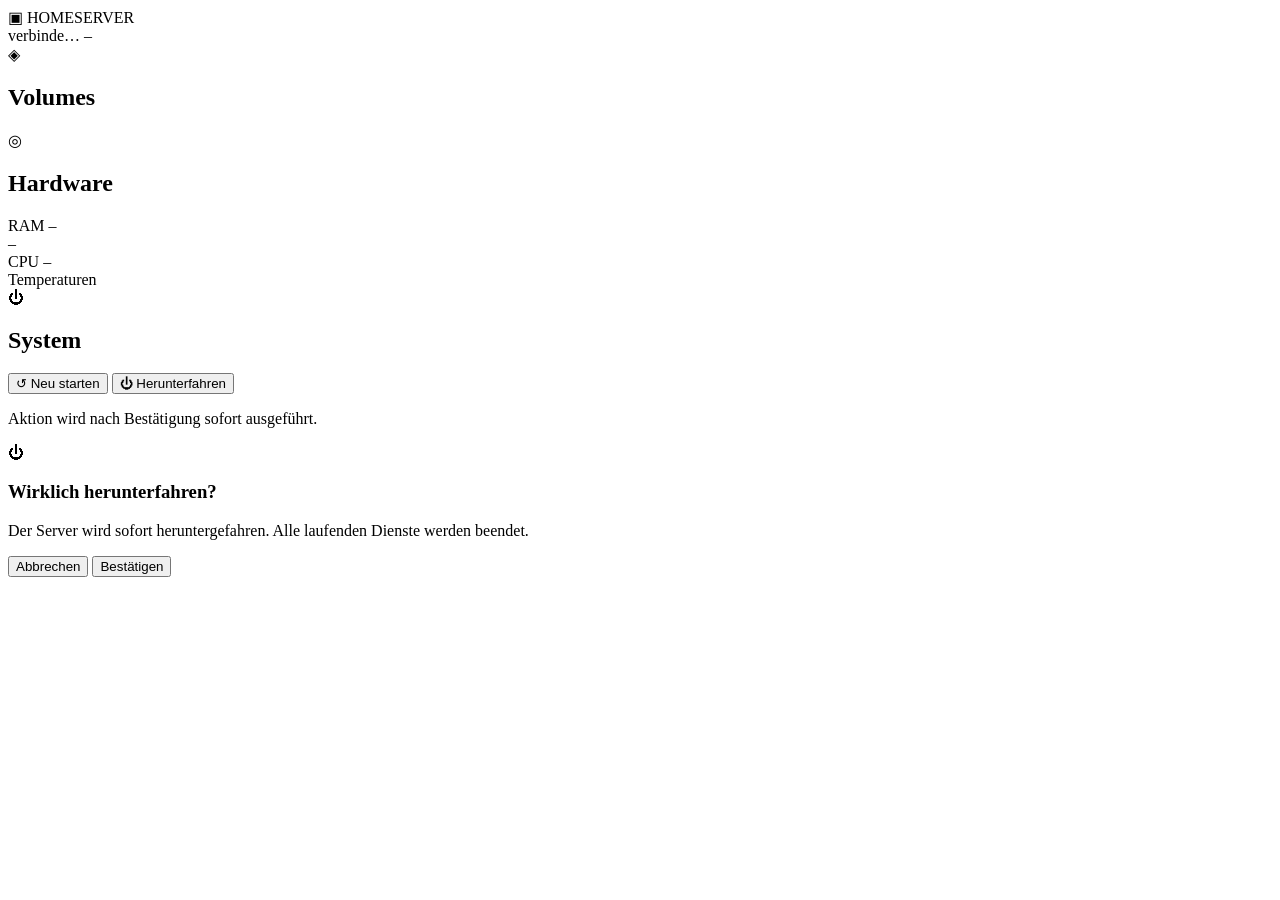
==== frontend/index.html @ 3888ba9a "initial commit" ====
<!DOCTYPE html>
<html lang="de">
<head>
  <meta charset="UTF-8" />
  <meta name="viewport" content="width=device-width, initial-scale=1.0" />
  <title>Homeserver</title>
  <link rel="preconnect" href="https://fonts.googleapis.com" />
  <link rel="preconnect" href="https://fonts.gstatic.com" crossorigin />
  <link href="https://fonts.googleapis.com/css2?family=IBM+Plex+Mono:wght@400;500;600&family=Syne:wght@400;600;700;800&display=swap" rel="stylesheet" />
  <link rel="stylesheet" href="/static/style.css" />
</head>
<body>

  <!-- HEADER -->
  <header>
    <div class="header-left">
      <span class="logo-mark">▣</span>
      <span class="logo-text">HOMESERVER</span>
    </div>
    <div class="header-right">
      <span class="status-dot" id="statusDot"></span>
      <span class="status-label" id="statusLabel">verbinde…</span>
      <span class="last-update" id="lastUpdate">–</span>
    </div>
  </header>

  <!-- MAIN GRID -->
  <main>

    <!-- VOLUMES -->
    <section class="card" id="cardVolumes">
      <div class="card-header">
        <span class="card-icon">◈</span>
        <h2>Volumes</h2>
      </div>
      <div class="card-body" id="volumeList">
        <div class="skeleton-row"></div>
        <div class="skeleton-row"></div>
        <div class="skeleton-row"></div>
      </div>
    </section>

    <!-- HARDWARE -->
    <section class="card" id="cardHardware">
      <div class="card-header">
        <span class="card-icon">◎</span>
        <h2>Hardware</h2>
      </div>
      <div class="card-body">

        <!-- RAM -->
        <div class="hw-block">
          <div class="hw-label-row">
            <span class="hw-label">RAM</span>
            <span class="hw-value" id="ramPercent">–</span>
          </div>
          <div class="bar-track">
            <div class="bar-fill" id="ramBar" style="width:0%"></div>
          </div>
          <div class="hw-sub" id="ramSub">–</div>
        </div>

        <!-- CPU -->
        <div class="hw-block">
          <div class="hw-label-row">
            <span class="hw-label">CPU</span>
            <span class="hw-value" id="cpuPercent">–</span>
          </div>
          <div class="bar-track">
            <div class="bar-fill" id="cpuBar" style="width:0%"></div>
          </div>
        </div>

        <!-- Temperatures -->
        <div class="hw-block" id="tempsBlock">
          <div class="hw-label-row">
            <span class="hw-label">Temperaturen</span>
          </div>
          <div id="tempsList" class="temps-list">
            <div class="skeleton-row"></div>
            <div class="skeleton-row"></div>
          </div>
        </div>

      </div>
    </section>

    <!-- SYSTEM CONTROL -->
    <section class="card" id="cardSystem">
      <div class="card-header">
        <span class="card-icon">⏻</span>
        <h2>System</h2>
      </div>
      <div class="card-body system-controls">
        <button class="btn btn-warn" id="btnReboot" onclick="confirmAction('reboot')">
          <span class="btn-icon">↺</span>
          Neu starten
        </button>
        <button class="btn btn-danger" id="btnShutdown" onclick="confirmAction('shutdown')">
          <span class="btn-icon">⏻</span>
          Herunterfahren
        </button>
        <p class="system-hint">Aktion wird nach Bestätigung sofort ausgeführt.</p>
      </div>
    </section>

  </main>

  <!-- CONFIRMATION MODAL -->
  <div class="modal-backdrop" id="modalBackdrop" onclick="closeModal()">
    <div class="modal" onclick="event.stopPropagation()">
      <div class="modal-icon" id="modalIcon">⏻</div>
      <h3 id="modalTitle">Wirklich herunterfahren?</h3>
      <p id="modalDesc">Der Server wird sofort heruntergefahren. Alle laufenden Dienste werden beendet.</p>
      <div class="modal-actions">
        <button class="btn btn-ghost" onclick="closeModal()">Abbrechen</button>
        <button class="btn btn-danger" id="modalConfirmBtn" onclick="executeAction()">Bestätigen</button>
      </div>
    </div>
  </div>

  <script src="/static/app.js"></script>
</body>
</html>
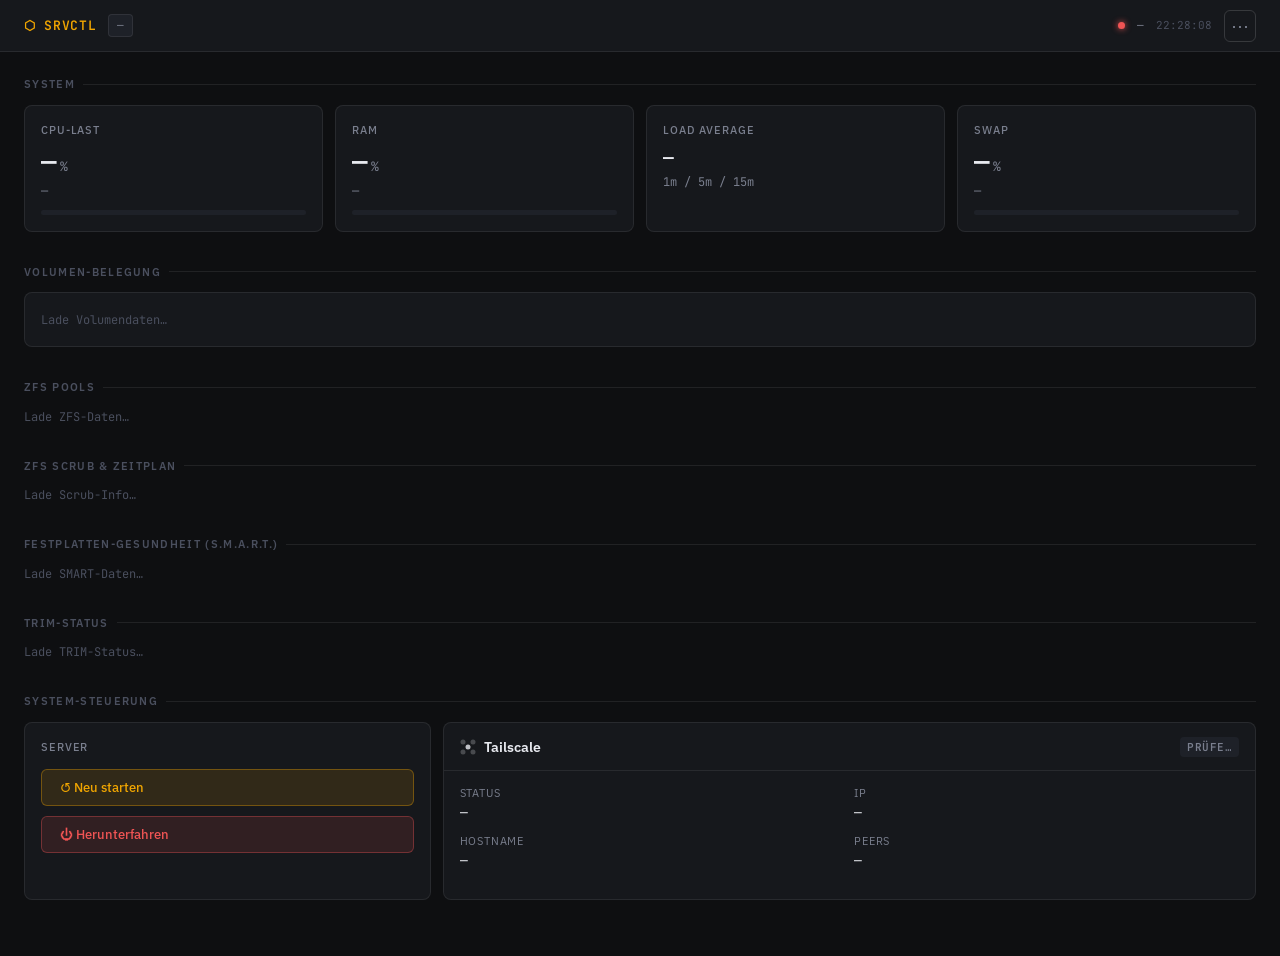
==== commit bb7be24c: "add control route (poweroff, reboot, tailscale control), improve admin panel, rename static folder t" ====
--- a/frontend/index.html
+++ b/frontend/index.html
@@ -1,124 +1,1163 @@
 <!DOCTYPE html>
 <html lang="de">
 <head>
-  <meta charset="UTF-8" />
-  <meta name="viewport" content="width=device-width, initial-scale=1.0" />
-  <title>Homeserver</title>
-  <link rel="preconnect" href="https://fonts.googleapis.com" />
-  <link rel="preconnect" href="https://fonts.gstatic.com" crossorigin />
-  <link href="https://fonts.googleapis.com/css2?family=IBM+Plex+Mono:wght@400;500;600&family=Syne:wght@400;600;700;800&display=swap" rel="stylesheet" />
-  <link rel="stylesheet" href="/static/style.css" />
+<meta charset="UTF-8" />
+<meta name="viewport" content="width=device-width, initial-scale=1.0" />
+<title>Homeserver Dashboard</title>
+<style>
+  :root {
+    --bg: #0e0f11;
+    --surface: #16181c;
+    --surface2: #1e2128;
+    --border: rgba(255,255,255,0.08);
+    --border-strong: rgba(255,255,255,0.14);
+    --text: #e8eaf0;
+    --text-muted: #7a7f8e;
+    --text-dim: #4a4f5e;
+    --accent: #f0a500;
+    --accent-dim: rgba(240,165,0,0.12);
+    --green: #3dd68c;
+    --green-dim: rgba(61,214,140,0.12);
+    --red: #f05454;
+    --red-dim: rgba(240,84,84,0.12);
+    --blue: #4e9af1;
+    --blue-dim: rgba(78,154,241,0.12);
+    --radius: 8px;
+    --font-mono: 'JetBrains Mono', 'Fira Code', 'Cascadia Code', ui-monospace, monospace;
+    --font: 'IBM Plex Sans', system-ui, sans-serif;
+  }
+
+  * { box-sizing: border-box; margin: 0; padding: 0; }
+
+  body {
+    background: var(--bg);
+    color: var(--text);
+    font-family: var(--font);
+    font-size: 14px;
+    line-height: 1.5;
+    min-height: 100vh;
+  }
+
+  /* ── Layout ── */
+  .topbar {
+    display: flex;
+    align-items: center;
+    justify-content: space-between;
+    padding: 0 24px;
+    height: 52px;
+    border-bottom: 1px solid var(--border);
+    background: var(--surface);
+    position: sticky;
+    top: 0;
+    z-index: 100;
+  }
+
+  .topbar-left { display: flex; align-items: center; gap: 12px; }
+
+  .logo {
+    font-family: var(--font-mono);
+    font-size: 13px;
+    font-weight: 600;
+    color: var(--accent);
+    letter-spacing: 0.05em;
+    text-transform: uppercase;
+  }
+
+  .hostname {
+    font-family: var(--font-mono);
+    font-size: 11px;
+    color: var(--text-muted);
+    background: var(--surface2);
+    border: 1px solid var(--border);
+    padding: 2px 8px;
+    border-radius: 4px;
+  }
+
+  .topbar-right { display: flex; align-items: center; gap: 12px; }
+
+  .status-dot {
+    width: 7px; height: 7px;
+    border-radius: 50%;
+    background: var(--green);
+    box-shadow: 0 0 6px var(--green);
+    animation: pulse 2.5s ease-in-out infinite;
+  }
+  .status-dot.error { background: var(--red); box-shadow: 0 0 6px var(--red); }
+
+  @keyframes pulse { 0%,100% { opacity: 1; } 50% { opacity: 0.4; } }
+
+  .uptime-badge {
+    font-family: var(--font-mono);
+    font-size: 11px;
+    color: var(--text-muted);
+  }
+
+  .btn-admin {
+    background: none;
+    border: 1px solid var(--border-strong);
+    color: var(--text-muted);
+    font-size: 18px;
+    width: 32px; height: 32px;
+    border-radius: 6px;
+    cursor: pointer;
+    display: flex; align-items: center; justify-content: center;
+    transition: all 0.15s;
+    position: relative;
+  }
+  .btn-admin:hover { border-color: var(--accent); color: var(--accent); }
+
+  .admin-menu {
+    position: absolute;
+    top: 40px; right: 0;
+    background: var(--surface);
+    border: 1px solid var(--border-strong);
+    border-radius: var(--radius);
+    width: 180px;
+    padding: 6px;
+    display: none;
+    z-index: 200;
+    box-shadow: 0 8px 24px rgba(0,0,0,0.5);
+  }
+  .admin-menu.open { display: block; }
+  .admin-menu a {
+    display: block;
+    padding: 7px 10px;
+    color: var(--text-muted);
+    text-decoration: none;
+    border-radius: 5px;
+    font-size: 13px;
+    transition: background 0.1s;
+    cursor: pointer;
+  }
+  .admin-menu a:hover { background: var(--surface2); color: var(--text); }
+  .admin-divider { border-top: 1px solid var(--border); margin: 4px 0; }
+
+  .main { padding: 24px; max-width: 1280px; margin: 0 auto; }
+
+  .section { margin-bottom: 32px; }
+  .section-title {
+    font-size: 11px;
+    font-weight: 600;
+    letter-spacing: 0.12em;
+    text-transform: uppercase;
+    color: var(--text-dim);
+    margin-bottom: 12px;
+    display: flex;
+    align-items: center;
+    gap: 8px;
+  }
+  .section-title::after {
+    content: '';
+    flex: 1;
+    height: 1px;
+    background: var(--border);
+  }
+
+  .grid { display: grid; gap: 12px; }
+  .grid-4 { grid-template-columns: repeat(4, 1fr); }
+  .grid-3 { grid-template-columns: repeat(3, 1fr); }
+  .grid-2 { grid-template-columns: repeat(2, 1fr); }
+  .grid-auto { grid-template-columns: repeat(auto-fill, minmax(280px, 1fr)); }
+
+  @media (max-width: 900px) {
+    .grid-4, .grid-3 { grid-template-columns: repeat(2, 1fr); }
+  }
+  @media (max-width: 560px) {
+    .grid-4, .grid-3, .grid-2 { grid-template-columns: 1fr; }
+    .main { padding: 16px; }
+  }
+
+  /* ── Cards ── */
+  .card {
+    background: var(--surface);
+    border: 1px solid var(--border);
+    border-radius: var(--radius);
+    padding: 16px;
+  }
+  .card.warn { border-color: rgba(240,165,0,0.4); background: rgba(240,165,0,0.04); }
+  .card.danger { border-color: rgba(240,84,84,0.4); background: rgba(240,84,84,0.04); }
+  .card.ok { border-color: rgba(61,214,140,0.25); }
+
+  .card-label {
+    font-size: 11px;
+    font-weight: 500;
+    letter-spacing: 0.08em;
+    text-transform: uppercase;
+    color: var(--text-muted);
+    margin-bottom: 10px;
+    display: flex;
+    align-items: center;
+    justify-content: space-between;
+  }
+
+  .card-value {
+    font-family: var(--font-mono);
+    font-size: 26px;
+    font-weight: 600;
+    color: var(--text);
+    line-height: 1.1;
+  }
+  .card-value .unit {
+    font-size: 13px;
+    font-weight: 400;
+    color: var(--text-muted);
+    margin-left: 3px;
+  }
+
+  .card-sub {
+    font-size: 12px;
+    color: var(--text-muted);
+    margin-top: 5px;
+    font-family: var(--font-mono);
+  }
+
+  /* ── Progress bar ── */
+  .bar-wrap {
+    height: 5px;
+    background: var(--surface2);
+    border-radius: 3px;
+    margin-top: 10px;
+    overflow: hidden;
+  }
+  .bar-fill {
+    height: 100%;
+    border-radius: 3px;
+    transition: width 0.6s ease;
+  }
+  .bar-fill.ok { background: var(--green); }
+  .bar-fill.warn { background: var(--accent); }
+  .bar-fill.danger { background: var(--red); }
+
+  /* ── Status badge ── */
+  .badge {
+    display: inline-flex;
+    align-items: center;
+    gap: 4px;
+    font-family: var(--font-mono);
+    font-size: 11px;
+    font-weight: 600;
+    padding: 2px 7px;
+    border-radius: 4px;
+    text-transform: uppercase;
+    letter-spacing: 0.04em;
+  }
+  .badge.online { background: var(--green-dim); color: var(--green); }
+  .badge.degraded { background: var(--accent-dim); color: var(--accent); }
+  .badge.faulted, .badge.unavail { background: var(--red-dim); color: var(--red); }
+  .badge.ok { background: var(--green-dim); color: var(--green); }
+  .badge.fail { background: var(--red-dim); color: var(--red); }
+  .badge.info { background: var(--blue-dim); color: var(--blue); }
+  .badge.warn { background: var(--accent-dim); color: var(--accent); }
+  .badge.unknown { background: var(--surface2); color: var(--text-muted); }
+
+  .badge-dot {
+    width: 5px; height: 5px;
+    border-radius: 50%;
+    background: currentColor;
+  }
+
+  /* ── ZFS / Storage detail card ── */
+  .pool-card { background: var(--surface); border: 1px solid var(--border); border-radius: var(--radius); overflow: hidden; }
+  .pool-header {
+    padding: 14px 16px 12px;
+    display: flex;
+    align-items: center;
+    justify-content: space-between;
+    border-bottom: 1px solid var(--border);
+  }
+  .pool-name { font-family: var(--font-mono); font-size: 14px; font-weight: 600; }
+  .pool-body { padding: 12px 16px; display: grid; grid-template-columns: 1fr 1fr; gap: 10px; }
+  .pool-stat-label { font-size: 11px; color: var(--text-muted); margin-bottom: 2px; }
+  .pool-stat-val { font-family: var(--font-mono); font-size: 13px; }
+
+  /* ── SMART table ── */
+  .disk-card { background: var(--surface); border: 1px solid var(--border); border-radius: var(--radius); overflow: hidden; }
+  .disk-header {
+    padding: 12px 16px;
+    display: flex; align-items: center; justify-content: space-between;
+    border-bottom: 1px solid var(--border);
+  }
+  .disk-name { font-family: var(--font-mono); font-size: 13px; font-weight: 600; }
+  .disk-model { font-size: 11px; color: var(--text-muted); margin-top: 2px; font-family: var(--font-mono); }
+  .disk-body { padding: 10px 16px 12px; }
+  .disk-stats { display: grid; grid-template-columns: repeat(3, 1fr); gap: 8px; margin-top: 8px; }
+  .disk-stat { text-align: center; }
+  .disk-stat-val { font-family: var(--font-mono); font-size: 14px; color: var(--text); }
+  .disk-stat-label { font-size: 10px; color: var(--text-muted); margin-top: 2px; letter-spacing: 0.04em; text-transform: uppercase; }
+
+  /* ── Volume list ── */
+  .vol-row {
+    display: flex;
+    align-items: center;
+    gap: 12px;
+    padding: 10px 0;
+    border-bottom: 1px solid var(--border);
+  }
+  .vol-row:last-child { border-bottom: none; }
+  .vol-info { flex: 1; min-width: 0; }
+  .vol-mount { font-family: var(--font-mono); font-size: 13px; white-space: nowrap; overflow: hidden; text-overflow: ellipsis; }
+  .vol-fstype { font-size: 11px; color: var(--text-muted); font-family: var(--font-mono); }
+  .vol-bar-wrap { flex: 2; }
+  .vol-pct { font-family: var(--font-mono); font-size: 12px; color: var(--text-muted); min-width: 40px; text-align: right; }
+
+  /* ── Scrub card ── */
+  .scrub-grid { display: grid; grid-template-columns: 1fr 1fr; gap: 8px; }
+  .scrub-item { }
+  .scrub-key { font-size: 11px; color: var(--text-muted); text-transform: uppercase; letter-spacing: 0.07em; }
+  .scrub-val { font-family: var(--font-mono); font-size: 13px; margin-top: 2px; }
+
+  /* ── Core usage bars (CPU/RAM) ── */
+  .core-grid { display: flex; flex-wrap: wrap; gap: 4px; margin-top: 8px; }
+  .core-bar { flex: 1; min-width: 12px; height: 28px; background: var(--surface2); border-radius: 3px; position: relative; overflow: hidden; display: flex; align-items: flex-end; }
+  .core-fill { width: 100%; transition: height 0.5s ease; border-radius: 3px; }
+
+  /* ── Admin panel ── */
+  .admin-panel {
+    display: none;
+    border-top: 1px solid var(--border);
+    padding-top: 24px;
+    margin-top: 8px;
+  }
+  .admin-panel.open { display: block; }
+  .admin-banner {
+    display: flex; align-items: center; gap: 8px;
+    margin-bottom: 20px;
+    padding: 8px 12px;
+    background: var(--accent-dim);
+    border: 1px solid rgba(240,165,0,0.25);
+    border-radius: var(--radius);
+    font-size: 12px;
+    color: var(--accent);
+    font-family: var(--font-mono);
+  }
+
+  /* ── Temp row ── */
+  .temp-row { display: flex; align-items: center; justify-content: space-between; padding: 6px 0; border-bottom: 1px solid var(--border); }
+  .temp-row:last-child { border-bottom: none; }
+  .temp-label { font-size: 12px; color: var(--text-muted); }
+  .temp-val { font-family: var(--font-mono); font-size: 13px; }
+  .temp-val.hot { color: var(--accent); }
+  .temp-val.critical { color: var(--red); }
+
+  /* ── Loading skeleton ── */
+  .skeleton { background: var(--surface2); border-radius: 4px; animation: shimmer 1.4s ease-in-out infinite; }
+  @keyframes shimmer { 0%,100% { opacity: 0.5; } 50% { opacity: 1; } }
+
+  .loading-text { color: var(--text-dim); font-family: var(--font-mono); font-size: 12px; }
+
+  /* ── Refresh indicator ── */
+  .refresh-time { font-family: var(--font-mono); font-size: 11px; color: var(--text-dim); }
+
+  /* ── TRIM info ── */
+  .trim-card .trim-rows { margin-top: 10px; }
+  .trim-row { display: flex; justify-content: space-between; align-items: center; padding: 5px 0; border-bottom: 1px solid var(--border); }
+  .trim-row:last-child { border-bottom: none; }
+  .trim-key { font-size: 12px; color: var(--text-muted); }
+  .trim-val { font-family: var(--font-mono); font-size: 12px; }
+
+  /* ── Control buttons ── */
+  .btn {
+    display: inline-flex;
+    align-items: center;
+    gap: 7px;
+    padding: 9px 18px;
+    border-radius: 6px;
+    font-size: 13px;
+    font-weight: 500;
+    border: 1px solid transparent;
+    cursor: pointer;
+    transition: all 0.15s;
+    font-family: var(--font);
+  }
+  .btn:disabled { opacity: 0.45; cursor: not-allowed; }
+  .btn-danger {
+    background: var(--red-dim);
+    border-color: rgba(240,84,84,0.35);
+    color: var(--red);
+  }
+  .btn-danger:hover:not(:disabled) { background: rgba(240,84,84,0.2); }
+
+  .btn-warn {
+    background: var(--accent-dim);
+    border-color: rgba(240,165,0,0.35);
+    color: var(--accent);
+  }
+  .btn-warn:hover:not(:disabled) { background: rgba(240,165,0,0.22); }
+
+  .btn-primary {
+    background: var(--blue-dim);
+    border-color: rgba(78,154,241,0.35);
+    color: var(--blue);
+  }
+  .btn-primary:hover:not(:disabled) { background: rgba(78,154,241,0.22); }
+
+  .btn-ghost {
+    background: var(--surface2);
+    border-color: var(--border);
+    color: var(--text-muted);
+  }
+  .btn-ghost:hover:not(:disabled) { border-color: var(--border-strong); color: var(--text); }
+
+  .btn-sm { padding: 5px 11px; font-size: 12px; }
+
+  /* ── Modal ── */
+  .modal-backdrop {
+    display: none;
+    position: fixed;
+    inset: 0;
+    background: rgba(0,0,0,0.7);
+    backdrop-filter: blur(3px);
+    z-index: 500;
+    align-items: center;
+    justify-content: center;
+  }
+  .modal-backdrop.open { display: flex; }
+
+  .modal {
+    background: var(--surface);
+    border: 1px solid var(--border-strong);
+    border-radius: 10px;
+    padding: 24px;
+    width: 360px;
+    max-width: 90vw;
+    box-shadow: 0 16px 48px rgba(0,0,0,0.6);
+    animation: modal-in 0.15s ease;
+  }
+  @keyframes modal-in { from { opacity: 0; transform: scale(0.96) translateY(-8px); } }
+  .modal-title {
+    font-size: 15px;
+    font-weight: 600;
+    margin-bottom: 8px;
+  }
+  .modal-body {
+    font-size: 13px;
+    color: var(--text-muted);
+    margin-bottom: 20px;
+    line-height: 1.6;
+  }
+  .modal-actions { display: flex; gap: 8px; justify-content: flex-end; }
+
+  /* ── Tailscale card ── */
+  .ts-card {
+    background: var(--surface);
+    border: 1px solid var(--border);
+    border-radius: var(--radius);
+    overflow: hidden;
+  }
+  .ts-card.connected { border-color: rgba(61,214,140,0.3); }
+  .ts-header {
+    padding: 14px 16px 12px;
+    display: flex;
+    align-items: center;
+    justify-content: space-between;
+    border-bottom: 1px solid var(--border);
+  }
+  .ts-title {
+    font-weight: 600;
+    font-size: 14px;
+    display: flex;
+    align-items: center;
+    gap: 8px;
+  }
+  .ts-body { padding: 14px 16px; }
+  .ts-info { display: grid; grid-template-columns: 1fr 1fr; gap: 10px; margin-bottom: 14px; }
+  .ts-key { font-size: 11px; color: var(--text-muted); text-transform: uppercase; letter-spacing: 0.07em; }
+  .ts-val { font-family: var(--font-mono); font-size: 13px; margin-top: 2px; }
+  .ts-actions { display: flex; gap: 8px; flex-wrap: wrap; }
+
+  /* Timer countdown pill */
+  .timer-pill {
+    display: inline-flex;
+    align-items: center;
+    gap: 5px;
+    font-family: var(--font-mono);
+    font-size: 11px;
+    padding: 3px 9px;
+    border-radius: 20px;
+    background: var(--accent-dim);
+    border: 1px solid rgba(240,165,0,0.25);
+    color: var(--accent);
+  }
+  .timer-pill .timer-dot {
+    width: 5px; height: 5px; border-radius: 50%;
+    background: var(--accent);
+    animation: pulse 1s ease-in-out infinite;
+  }
+
+  /* Auto-off presets */
+  .preset-row { display: flex; gap: 6px; flex-wrap: wrap; margin-top: 10px; }
+  .preset-btn {
+    font-family: var(--font-mono);
+    font-size: 11px;
+    padding: 4px 10px;
+    border-radius: 5px;
+    border: 1px solid var(--border);
+    background: var(--surface2);
+    color: var(--text-muted);
+    cursor: pointer;
+    transition: all 0.12s;
+  }
+  .preset-btn:hover { border-color: var(--accent); color: var(--accent); }
+
+  /* ── Control section layout ── */
+  .control-grid {
+    display: grid;
+    grid-template-columns: 1fr 2fr;
+    gap: 12px;
+  }
+  @media (max-width: 760px) { .control-grid { grid-template-columns: 1fr; } }
+
+  .power-card {
+    background: var(--surface);
+    border: 1px solid var(--border);
+    border-radius: var(--radius);
+    padding: 16px;
+    display: flex;
+    flex-direction: column;
+    gap: 10px;
+  }
+  .power-card .card-label { margin-bottom: 4px; }
+
+  /* scrollbar */
+  ::-webkit-scrollbar { width: 6px; }
+  ::-webkit-scrollbar-track { background: transparent; }
+  ::-webkit-scrollbar-thumb { background: var(--surface2); border-radius: 3px; }
+</style>
+<link rel="preconnect" href="https://fonts.googleapis.com" />
+<link href="https://fonts.googleapis.com/css2?family=IBM+Plex+Sans:wght@400;500;600&family=JetBrains+Mono:wght@400;600&display=swap" rel="stylesheet" />
 </head>
 <body>
 
-  <!-- HEADER -->
-  <header>
-    <div class="header-left">
-      <span class="logo-mark">▣</span>
-      <span class="logo-text">HOMESERVER</span>
+<!-- ── Topbar ── -->
+<header class="topbar">
+  <div class="topbar-left">
+    <span class="logo">⬡ SRVCTL</span>
+    <span class="hostname" id="hostname">—</span>
+  </div>
+  <div class="topbar-right">
+    <div class="status-dot" id="status-dot"></div>
+    <span class="uptime-badge" id="uptime-badge">—</span>
+    <span class="refresh-time" id="refresh-time">—</span>
+    <div style="position:relative">
+      <button class="btn-admin" id="btn-admin" title="Admin-Bereich" aria-label="Admin-Bereich öffnen">⋯</button>
+      <nav class="admin-menu" id="admin-menu" aria-label="Admin-Navigation">
+        <a onclick="scrollToAdmin()">🔒 Admin-Bereich</a>
+        <div class="admin-divider"></div>
+        <a onclick="refreshAll()">↺ Neu laden</a>
+      </nav>
     </div>
-    <div class="header-right">
-      <span class="status-dot" id="statusDot"></span>
-      <span class="status-label" id="statusLabel">verbinde…</span>
-      <span class="last-update" id="lastUpdate">–</span>
+  </div>
+</header>
+
+<!-- ── Main ── -->
+<main class="main" id="main-content">
+
+  <!-- System Overview -->
+  <section class="section">
+    <div class="section-title">System</div>
+    <div class="grid grid-4" id="system-cards">
+      <div class="card" id="card-cpu">
+        <div class="card-label">CPU-Last <span id="cpu-cores-badge" class="badge info" style="display:none"></span></div>
+        <div class="card-value" id="cpu-val">—<span class="unit">%</span></div>
+        <div class="card-sub" id="cpu-freq">—</div>
+        <div class="bar-wrap"><div class="bar-fill ok" id="cpu-bar" style="width:0%"></div></div>
+      </div>
+      <div class="card" id="card-ram">
+        <div class="card-label">RAM</div>
+        <div class="card-value" id="ram-val">—<span class="unit">%</span></div>
+        <div class="card-sub" id="ram-detail">—</div>
+        <div class="bar-wrap"><div class="bar-fill ok" id="ram-bar" style="width:0%"></div></div>
+      </div>
+      <div class="card" id="card-load">
+        <div class="card-label">Load Average</div>
+        <div class="card-value" id="load-val" style="font-size:18px">—</div>
+        <div class="card-sub" id="load-sub">1m / 5m / 15m</div>
+      </div>
+      <div class="card" id="card-swap">
+        <div class="card-label">Swap</div>
+        <div class="card-value" id="swap-val">—<span class="unit">%</span></div>
+        <div class="card-sub" id="swap-detail">—</div>
+        <div class="bar-wrap"><div class="bar-fill ok" id="swap-bar" style="width:0%"></div></div>
+      </div>
     </div>
-  </header>
-
-  <!-- MAIN GRID -->
-  <main>
-
-    <!-- VOLUMES -->
-    <section class="card" id="cardVolumes">
-      <div class="card-header">
-        <span class="card-icon">◈</span>
-        <h2>Volumes</h2>
+  </section>
+
+  <!-- Storage Volumes -->
+  <section class="section">
+    <div class="section-title">Volumen-Belegung</div>
+    <div class="card" id="volumes-card">
+      <div id="volumes-content"><span class="loading-text">Lade Volumendaten…</span></div>
+    </div>
+  </section>
+
+  <!-- ZFS Pools -->
+  <section class="section">
+    <div class="section-title">ZFS Pools</div>
+    <div class="grid grid-auto" id="zfs-pools-grid">
+      <span class="loading-text">Lade ZFS-Daten…</span>
+    </div>
+  </section>
+
+  <!-- ZFS Scrub -->
+  <section class="section">
+    <div class="section-title">ZFS Scrub &amp; Zeitplan</div>
+    <div class="grid grid-2" id="scrub-grid">
+      <span class="loading-text">Lade Scrub-Info…</span>
+    </div>
+  </section>
+
+  <!-- SMART -->
+  <section class="section">
+    <div class="section-title">Festplatten-Gesundheit (S.M.A.R.T.)</div>
+    <div class="grid grid-auto" id="smart-grid">
+      <span class="loading-text">Lade SMART-Daten…</span>
+    </div>
+  </section>
+
+  <!-- TRIM -->
+  <section class="section">
+    <div class="section-title">TRIM-Status</div>
+    <div class="grid grid-2" id="trim-grid">
+      <span class="loading-text">Lade TRIM-Status…</span>
+    </div>
+  </section>
+
+  <!-- ── System-Steuerung ── -->
+  <section class="section">
+    <div class="section-title">System-Steuerung</div>
+    <div class="control-grid">
+
+      <!-- Power buttons -->
+      <div class="power-card">
+        <div class="card-label">Server</div>
+        <button class="btn btn-warn" id="btn-reboot" onclick="confirmReboot()">
+          ↺ Neu starten
+        </button>
+        <button class="btn btn-danger" id="btn-shutdown" onclick="confirmShutdown()">
+          ⏻ Herunterfahren
+        </button>
+        <div id="power-status" style="font-size:12px;color:var(--text-dim);font-family:var(--font-mono);display:none"></div>
       </div>
-      <div class="card-body" id="volumeList">
-        <div class="skeleton-row"></div>
-        <div class="skeleton-row"></div>
-        <div class="skeleton-row"></div>
+
+      <!-- Tailscale -->
+      <div class="ts-card" id="ts-card">
+        <div class="ts-header">
+          <span class="ts-title">
+            <svg width="16" height="16" viewBox="0 0 16 16" fill="none" style="opacity:.8">
+              <circle cx="3" cy="3" r="2.5" fill="currentColor" opacity=".3"/>
+              <circle cx="13" cy="3" r="2.5" fill="currentColor" opacity=".3"/>
+              <circle cx="3" cy="13" r="2.5" fill="currentColor" opacity=".3"/>
+              <circle cx="13" cy="13" r="2.5" fill="currentColor" opacity=".3"/>
+              <circle cx="8" cy="8" r="2.5" fill="currentColor"/>
+            </svg>
+            Tailscale
+          </span>
+          <span id="ts-badge" class="badge unknown">Prüfe…</span>
+        </div>
+        <div class="ts-body" id="ts-body">
+          <div class="ts-info" id="ts-info">
+            <div><div class="ts-key">Status</div><div class="ts-val" id="ts-state">—</div></div>
+            <div><div class="ts-key">IP</div><div class="ts-val" id="ts-ip">—</div></div>
+            <div><div class="ts-key">Hostname</div><div class="ts-val" id="ts-hostname">—</div></div>
+            <div><div class="ts-key">Peers</div><div class="ts-val" id="ts-peers">—</div></div>
+          </div>
+
+          <div id="ts-timer-row" style="margin-bottom:12px;display:none">
+            <span class="timer-pill">
+              <span class="timer-dot"></span>
+              Auto-Off in <span id="ts-countdown">—</span>
+            </span>
+            <button class="btn btn-ghost btn-sm" onclick="cancelAutoOff()" style="margin-left:8px">✕ Abbrechen</button>
+          </div>
+
+          <div class="ts-actions" id="ts-actions">
+            <button class="btn btn-primary btn-sm" id="ts-btn-up" onclick="tailscaleUp()" style="display:none">▶ Verbinden</button>
+            <button class="btn btn-ghost btn-sm" id="ts-btn-down" onclick="tailscaleDown()" style="display:none">■ Trennen</button>
+          </div>
+
+          <div id="ts-auto-off-section" style="display:none">
+            <div style="font-size:11px;color:var(--text-muted);margin-top:12px;margin-bottom:4px">Auto-Off nach:</div>
+            <div class="preset-row">
+              <button class="preset-btn" onclick="setAutoOff(15)">15 min</button>
+              <button class="preset-btn" onclick="setAutoOff(30)">30 min</button>
+              <button class="preset-btn" onclick="setAutoOff(60)">1 h</button>
+              <button class="preset-btn" onclick="setAutoOff(120)">2 h</button>
+              <button class="preset-btn" onclick="setAutoOff(240)">4 h</button>
+            </div>
+          </div>
+
+          <div id="ts-unavailable" style="display:none;font-size:12px;color:var(--text-dim)">
+            Tailscale ist nicht installiert oder nicht im PATH.
+          </div>
+        </div>
+      </div>
+
+    </div>
+  </section>
+
+  <!-- ── Admin Panel (hidden behind ...) ── -->
+  <div class="admin-panel" id="admin-panel">
+    <div class="admin-banner">⚑ Admin-Bereich — alle Details</div>
+
+    <section class="section">
+      <div class="section-title">RAM-Details</div>
+      <div class="card" id="admin-ram">
+        <span class="loading-text">—</span>
       </div>
     </section>
 
-    <!-- HARDWARE -->
-    <section class="card" id="cardHardware">
-      <div class="card-header">
-        <span class="card-icon">◎</span>
-        <h2>Hardware</h2>
-      </div>
-      <div class="card-body">
-
-        <!-- RAM -->
-        <div class="hw-block">
-          <div class="hw-label-row">
-            <span class="hw-label">RAM</span>
-            <span class="hw-value" id="ramPercent">–</span>
-          </div>
-          <div class="bar-track">
-            <div class="bar-fill" id="ramBar" style="width:0%"></div>
-          </div>
-          <div class="hw-sub" id="ramSub">–</div>
-        </div>
-
-        <!-- CPU -->
-        <div class="hw-block">
-          <div class="hw-label-row">
-            <span class="hw-label">CPU</span>
-            <span class="hw-value" id="cpuPercent">–</span>
-          </div>
-          <div class="bar-track">
-            <div class="bar-fill" id="cpuBar" style="width:0%"></div>
-          </div>
-        </div>
-
-        <!-- Temperatures -->
-        <div class="hw-block" id="tempsBlock">
-          <div class="hw-label-row">
-            <span class="hw-label">Temperaturen</span>
-          </div>
-          <div id="tempsList" class="temps-list">
-            <div class="skeleton-row"></div>
-            <div class="skeleton-row"></div>
-          </div>
-        </div>
-
+    <section class="section">
+      <div class="section-title">Temperaturen</div>
+      <div class="grid grid-auto" id="admin-temps">
+        <span class="loading-text">Lade Sensor-Daten…</span>
       </div>
     </section>
 
-    <!-- SYSTEM CONTROL -->
-    <section class="card" id="cardSystem">
-      <div class="card-header">
-        <span class="card-icon">⏻</span>
-        <h2>System</h2>
-      </div>
-      <div class="card-body system-controls">
-        <button class="btn btn-warn" id="btnReboot" onclick="confirmAction('reboot')">
-          <span class="btn-icon">↺</span>
-          Neu starten
-        </button>
-        <button class="btn btn-danger" id="btnShutdown" onclick="confirmAction('shutdown')">
-          <span class="btn-icon">⏻</span>
-          Herunterfahren
-        </button>
-        <p class="system-hint">Aktion wird nach Bestätigung sofort ausgeführt.</p>
+    <section class="section">
+      <div class="section-title">CPU per Core</div>
+      <div class="card" id="admin-cores">
+        <div class="core-grid" id="core-grid"></div>
       </div>
     </section>
-
-  </main>
-
-  <!-- CONFIRMATION MODAL -->
-  <div class="modal-backdrop" id="modalBackdrop" onclick="closeModal()">
-    <div class="modal" onclick="event.stopPropagation()">
-      <div class="modal-icon" id="modalIcon">⏻</div>
-      <h3 id="modalTitle">Wirklich herunterfahren?</h3>
-      <p id="modalDesc">Der Server wird sofort heruntergefahren. Alle laufenden Dienste werden beendet.</p>
-      <div class="modal-actions">
-        <button class="btn btn-ghost" onclick="closeModal()">Abbrechen</button>
-        <button class="btn btn-danger" id="modalConfirmBtn" onclick="executeAction()">Bestätigen</button>
+  </div>
+
+</main>
+
+<script>
+// ── Helpers ──────────────────────────────────────────────────────────────────
+
+function fmt_bytes(b) {
+  if (b == null) return '—';
+  if (b >= 1e12) return (b/1e12).toFixed(2) + ' TB';
+  if (b >= 1e9)  return (b/1e9).toFixed(2) + ' GB';
+  if (b >= 1e6)  return (b/1e6).toFixed(1) + ' MB';
+  if (b >= 1e3)  return (b/1e3).toFixed(0) + ' KB';
+  return b + ' B';
+}
+
+function fmt_uptime(s) {
+  const d = Math.floor(s/86400), h = Math.floor((s%86400)/3600), m = Math.floor((s%3600)/60);
+  if (d > 0) return `${d}d ${h}h ${m}m`;
+  if (h > 0) return `${h}h ${m}m`;
+  return `${m}m`;
+}
+
+function bar_class(pct) {
+  if (pct >= 90) return 'danger';
+  if (pct >= 75) return 'warn';
+  return 'ok';
+}
+
+function health_badge(state) {
+  if (!state) return '<span class="badge unknown">—</span>';
+  const s = state.toUpperCase();
+  const cls = s === 'ONLINE' ? 'online' : s === 'DEGRADED' ? 'degraded' : s === 'FAULTED' ? 'faulted' : 'unavail';
+  return `<span class="badge ${cls}"><span class="badge-dot"></span>${s}</span>`;
+}
+
+function smart_badge(ok) {
+  if (ok === true)  return '<span class="badge ok"><span class="badge-dot"></span>PASSED</span>';
+  if (ok === false) return '<span class="badge fail"><span class="badge-dot"></span>FAILED</span>';
+  return '<span class="badge unknown">N/A</span>';
+}
+
+// ── System metrics ────────────────────────────────────────────────────────────
+
+async function fetchSystem() {
+  try {
+    const r = await fetch('/api/metrics/system');
+    const d = await r.json();
+
+    document.getElementById('hostname').textContent = d.hostname || '—';
+    document.getElementById('uptime-badge').textContent = fmt_uptime(d.uptime_seconds);
+
+    // CPU
+    const cpuPct = d.cpu.percent;
+    document.getElementById('cpu-val').innerHTML = `${cpuPct}<span class="unit">%</span>`;
+    const cpuBar = document.getElementById('cpu-bar');
+    cpuBar.style.width = cpuPct + '%';
+    cpuBar.className = `bar-fill ${bar_class(cpuPct)}`;
+    const cpuFreqEl = document.getElementById('cpu-freq');
+    if (d.cpu.freq_mhz) cpuFreqEl.textContent = `${d.cpu.freq_mhz} MHz · ${d.cpu.cores_logical} Threads`;
+    const badge = document.getElementById('cpu-cores-badge');
+    if (d.cpu.cores_physical) {
+      badge.textContent = `${d.cpu.cores_physical}C/${d.cpu.cores_logical}T`;
+      badge.style.display = 'inline-flex';
+    }
+
+    // Load
+    if (d.cpu.load_avg_1_5_15) {
+      const [l1, l5, l15] = d.cpu.load_avg_1_5_15;
+      document.getElementById('load-val').textContent = `${l1} · ${l5} · ${l15}`;
+    }
+
+    // RAM
+    const ramPct = d.ram.percent;
+    document.getElementById('ram-val').innerHTML = `${ramPct}<span class="unit">%</span>`;
+    const ramBar = document.getElementById('ram-bar');
+    ramBar.style.width = ramPct + '%';
+    ramBar.className = `bar-fill ${bar_class(ramPct)}`;
+    document.getElementById('ram-detail').textContent =
+      `${fmt_bytes(d.ram.used_bytes)} / ${fmt_bytes(d.ram.total_bytes)}`;
+
+    // Swap
+    const swapPct = d.swap.percent;
+    document.getElementById('swap-val').innerHTML = `${swapPct}<span class="unit">%</span>`;
+    const swapBar = document.getElementById('swap-bar');
+    swapBar.style.width = swapPct + '%';
+    swapBar.className = `bar-fill ${bar_class(swapPct)}`;
+    document.getElementById('swap-detail').textContent =
+      `${fmt_bytes(d.swap.used_bytes)} / ${fmt_bytes(d.swap.total_bytes)}`;
+
+    // Admin: RAM detail
+    const ramCard = document.getElementById('admin-ram');
+    ramCard.innerHTML = `
+      <div style="display:grid;grid-template-columns:repeat(3,1fr);gap:12px">
+        <div><div class="scrub-key">Gesamt</div><div class="scrub-val">${fmt_bytes(d.ram.total_bytes)}</div></div>
+        <div><div class="scrub-key">Genutzt</div><div class="scrub-val">${fmt_bytes(d.ram.used_bytes)}</div></div>
+        <div><div class="scrub-key">Verfügbar</div><div class="scrub-val">${fmt_bytes(d.ram.available_bytes)}</div></div>
+        <div><div class="scrub-key">Cached</div><div class="scrub-val">${fmt_bytes(d.ram.cached_bytes)}</div></div>
+        <div><div class="scrub-key">Buffers</div><div class="scrub-val">${fmt_bytes(d.ram.buffers_bytes)}</div></div>
+        <div><div class="scrub-key">Swap genutzt</div><div class="scrub-val">${fmt_bytes(d.swap.used_bytes)}</div></div>
+      </div>`;
+
+    // Admin: per-core bars
+    const coreGrid = document.getElementById('core-grid');
+    if (d.cpu.per_core && d.cpu.per_core.length) {
+      coreGrid.innerHTML = d.cpu.per_core.map((p, i) => {
+        const pct = Math.round(p);
+        const cls = bar_class(pct);
+        const colors = { ok: '#3dd68c', warn: '#f0a500', danger: '#f05454' };
+        return `<div class="core-bar" title="Core ${i}: ${pct}%">
+          <div class="core-fill" style="height:${pct}%;background:${colors[cls]}"></div>
+        </div>`;
+      }).join('');
+    }
+
+    document.getElementById('status-dot').className = 'status-dot';
+  } catch(e) {
+    document.getElementById('status-dot').className = 'status-dot error';
+    console.error('System metrics error:', e);
+  }
+}
+
+// ── Volumes ───────────────────────────────────────────────────────────────────
+
+async function fetchVolumes() {
+  try {
+    const r = await fetch('/api/storage/volumes');
+    const d = await r.json();
+    const el = document.getElementById('volumes-content');
+    if (!d.volumes || !d.volumes.length) { el.innerHTML = '<span class="loading-text">Keine Volumes gefunden</span>'; return; }
+    el.innerHTML = d.volumes.map(v => {
+      const cls = bar_class(v.percent);
+      return `<div class="vol-row">
+        <div class="vol-info">
+          <div class="vol-mount">${v.mountpoint}</div>
+          <div class="vol-fstype">${v.device} · ${v.fstype}</div>
+        </div>
+        <div class="vol-bar-wrap">
+          <div class="bar-wrap" style="height:6px">
+            <div class="bar-fill ${cls}" style="width:${v.percent}%"></div>
+          </div>
+          <div style="display:flex;justify-content:space-between;margin-top:3px">
+            <span style="font-family:var(--font-mono);font-size:11px;color:var(--text-muted)">${fmt_bytes(v.used_bytes)} / ${fmt_bytes(v.total_bytes)}</span>
+            <span style="font-family:var(--font-mono);font-size:11px;color:var(--text-muted)">${fmt_bytes(v.free_bytes)} frei</span>
+          </div>
+        </div>
+        <div class="vol-pct" style="color:${cls==='danger'?'var(--red)':cls==='warn'?'var(--accent)':'var(--text-muted)'}">${v.percent}%</div>
+      </div>`;
+    }).join('');
+  } catch(e) { console.error('Volumes error:', e); }
+}
+
+// ── ZFS Pools ─────────────────────────────────────────────────────────────────
+
+async function fetchZFS() {
+  try {
+    const [poolsR, statusR, scrubR] = await Promise.all([
+      fetch('/api/storage/zfs/pools'),
+      fetch('/api/storage/zfs/status'),
+      fetch('/api/storage/zfs/scrub-schedule'),
+    ]);
+    const pools = await poolsR.json();
+    const status = await statusR.json();
+    const scrub = await scrubR.json();
+
+    // Pool cards
+    const grid = document.getElementById('zfs-pools-grid');
+    if (!pools.available) {
+      grid.innerHTML = `<div class="card"><span class="loading-text">ZFS nicht verfügbar: ${pools.error || '—'}</span></div>`;
+    } else if (!pools.pools.length) {
+      grid.innerHTML = `<div class="card"><span class="loading-text">Keine ZFS Pools gefunden</span></div>`;
+    } else {
+      // Enrich with status info
+      const statusMap = {};
+      if (status.available) status.pools.forEach(p => statusMap[p.name] = p);
+
+      grid.innerHTML = pools.pools.map(p => {
+        const st = statusMap[p.name] || {};
+        const capPct = p.capacity_percent || 0;
+        const barCls = bar_class(capPct);
+        const state = st.state || p.health || '—';
+        const errors = st.errors || '—';
+        const hasErrors = st.has_errors;
+
+        return `<div class="pool-card${hasErrors ? ' danger' : ''}">
+          <div class="pool-header">
+            <span class="pool-name">${p.name}</span>
+            ${health_badge(state)}
+          </div>
+          <div style="padding:12px 16px 6px">
+            <div style="display:flex;justify-content:space-between;margin-bottom:5px">
+              <span style="font-family:var(--font-mono);font-size:12px;color:var(--text-muted)">${fmt_bytes(p.alloc_bytes)} / ${fmt_bytes(p.size_bytes)}</span>
+              <span style="font-family:var(--font-mono);font-size:12px;color:var(--text-muted)">${capPct}%</span>
+            </div>
+            <div class="bar-wrap"><div class="bar-fill ${barCls}" style="width:${capPct}%"></div></div>
+          </div>
+          <div class="pool-body">
+            <div><div class="pool-stat-label">Frei</div><div class="pool-stat-val">${fmt_bytes(p.free_bytes)}</div></div>
+            <div><div class="pool-stat-label">Fragmentierung</div><div class="pool-stat-val">${p.fragmentation_percent != null ? p.fragmentation_percent + '%' : '—'}</div></div>
+            <div><div class="pool-stat-label">Fehler</div><div class="pool-stat-val" style="color:${hasErrors?'var(--red)':'inherit'}">${errors}</div></div>
+            <div><div class="pool-stat-label">Letzter Scrub</div><div class="pool-stat-val" style="font-size:11px">${st.scrub && st.scrub.finished_at ? st.scrub.finished_at.split(' ').slice(0,4).join(' ') : (st.scrub && st.scrub.in_progress ? '⟳ läuft…' : '—')}</div></div>
+          </div>
+          ${st.scrub && st.scrub.errors > 0 ? `<div style="padding:8px 16px;background:var(--red-dim);font-size:12px;color:var(--red);font-family:var(--font-mono)">⚠ ${st.scrub.errors} Scrub-Fehler — ${st.scrub.repaired} repariert</div>` : ''}
+        </div>`;
+      }).join('');
+    }
+
+    // Scrub schedule
+    const scrubGrid = document.getElementById('scrub-grid');
+    const timerActive = scrub.systemd_timer && scrub.systemd_timer.active;
+    const cronActive = scrub.cron && scrub.cron.length > 0;
+    const scheduled = scrub.scrub_scheduled;
+
+    scrubGrid.innerHTML = `
+      <div class="card ${scheduled ? 'ok' : 'warn'}">
+        <div class="card-label">Automatischer Scrub</div>
+        <div style="margin-bottom:12px">${scheduled
+          ? '<span class="badge online"><span class="badge-dot"></span>Aktiv</span>'
+          : '<span class="badge warn"><span class="badge-dot"></span>Nicht gefunden</span>'}</div>
+        <div class="scrub-grid">
+          <div class="scrub-item">
+            <div class="scrub-key">systemd-Timer</div>
+            <div class="scrub-val">${timerActive ? '✓ aktiv' : (scrub.systemd_timer ? '✗ inaktiv' : '—')}</div>
+          </div>
+          <div class="scrub-item">
+            <div class="scrub-key">Cron-Eintrag</div>
+            <div class="scrub-val">${cronActive ? '✓ ' + scrub.cron[0] : '—'}</div>
+          </div>
+          ${timerActive && scrub.systemd_timer.line ? `<div class="scrub-item" style="grid-column:1/-1"><div class="scrub-key">Timer-Details</div><div class="scrub-val" style="font-size:11px;word-break:break-all">${scrub.systemd_timer.line}</div></div>` : ''}
+        </div>
+        ${!scheduled ? '<div style="margin-top:12px;font-size:12px;color:var(--accent)">⚠ Kein automatischer Scrub erkannt — bitte prüfen!</div>' : ''}
       </div>
+      <div class="card">
+        <div class="card-label">Offener Hinweis</div>
+        <div style="font-size:12px;color:var(--text-muted);line-height:1.7">
+          Das automatische Scrubbing wurde bisher nur behauptet, nicht verifiziert. Der Status-Check links zeigt, ob ein systemd-Timer oder Cron-Eintrag aktiv ist.<br><br>
+          Falls <span style="color:var(--accent)">Nicht gefunden</span>: Scrub-Timer anlegen mit<br>
+          <code style="font-family:var(--font-mono);font-size:11px;background:var(--surface2);padding:2px 5px;border-radius:3px">systemctl enable zfs-scrub-monthly@POOLNAME.timer</code>
+        </div>
+      </div>`;
+  } catch(e) { console.error('ZFS error:', e); }
+}
+
+// ── SMART ─────────────────────────────────────────────────────────────────────
+
+async function fetchSMART() {
+  try {
+    const r = await fetch('/api/storage/smart');
+    const d = await r.json();
+    const grid = document.getElementById('smart-grid');
+
+    if (!d.available) {
+      grid.innerHTML = `<div class="card"><span class="loading-text">smartctl nicht verfügbar. Installieren: <code>apt install smartmontools</code></span></div>`;
+      return;
+    }
+    if (!d.disks.length) {
+      grid.innerHTML = `<div class="card"><span class="loading-text">Keine Festplatten erkannt</span></div>`;
+      return;
+    }
+
+    grid.innerHTML = d.disks.map(disk => {
+      const warn = !disk.health_ok || disk.reallocated_sectors !== '0' || disk.pending_sectors !== '0';
+      const hoursNum = parseInt(disk.power_on_hours);
+      const hoursFmt = !isNaN(hoursNum) ? `${hoursNum.toLocaleString('de-DE')} h` : (disk.power_on_hours || '—');
+      const typeLabel = disk.rotational === true ? 'HDD' : disk.rotational === false ? 'SSD' : '?';
+
+      return `<div class="disk-card${warn ? ' danger' : ''}">
+        <div class="disk-header">
+          <div>
+            <div class="disk-name">${disk.device} <span class="badge ${typeLabel === 'SSD' ? 'info' : 'unknown'}" style="font-size:10px">${typeLabel}</span></div>
+            <div class="disk-model">${disk.model || '—'}</div>
+          </div>
+          ${smart_badge(disk.health_ok)}
+        </div>
+        <div class="disk-body">
+          <div class="disk-stats">
+            <div class="disk-stat">
+              <div class="disk-stat-val" style="color:${disk.reallocated_sectors !== '0' ? 'var(--red)' : 'var(--green)'}">${disk.reallocated_sectors || '0'}</div>
+              <div class="disk-stat-label">Realloc.</div>
+            </div>
+            <div class="disk-stat">
+              <div class="disk-stat-val" style="color:${disk.pending_sectors !== '0' ? 'var(--accent)' : 'var(--green)'}">${disk.pending_sectors || '0'}</div>
+              <div class="disk-stat-label">Pending</div>
+            </div>
+            <div class="disk-stat">
+              <div class="disk-stat-val" style="color:${disk.uncorrectable_sectors !== '0' ? 'var(--red)' : 'var(--green)'}">${disk.uncorrectable_sectors || '0'}</div>
+              <div class="disk-stat-label">Uncorr.</div>
+            </div>
+          </div>
+          <div style="margin-top:10px;display:flex;align-items:center;justify-content:space-between">
+            <span style="font-size:11px;color:var(--text-muted)">Betriebsstunden</span>
+            <span style="font-family:var(--font-mono);font-size:12px">${hoursFmt}</span>
+          </div>
+          ${disk.serial ? `<div style="margin-top:4px;display:flex;align-items:center;justify-content:space-between">
+            <span style="font-size:11px;color:var(--text-muted)">S/N</span>
+            <span style="font-family:var(--font-mono);font-size:11px;color:var(--text-dim)">${disk.serial}</span>
+          </div>` : ''}
+        </div>
+      </div>`;
+    }).join('');
+  } catch(e) { console.error('SMART error:', e); }
+}
+
+// ── TRIM ──────────────────────────────────────────────────────────────────────
+
+async function fetchTRIM() {
+  try {
+    const r = await fetch('/api/storage/trim');
+    const d = await r.json();
+    const grid = document.getElementById('trim-grid');
+
+    const timerActive = d.systemd_timer && d.systemd_timer.active;
+    const lastRun = d.last_run || '—';
+    const discardCount = (d.fstab_discard_mounts || []).length;
+
+    grid.innerHTML = `
+      <div class="card ${timerActive ? 'ok' : ''}">
+        <div class="card-label">TRIM / fstrim</div>
+        <div style="margin-bottom:10px">${timerActive
+          ? '<span class="badge online"><span class="badge-dot"></span>Timer aktiv</span>'
+          : '<span class="badge unknown">Timer inaktiv / nicht gefunden</span>'}</div>
+        <div class="trim-rows">
+          <div class="trim-row"><span class="trim-key">Letzter Lauf</span><span class="trim-val">${lastRun}</span></div>
+          ${d.systemd_timer && d.systemd_timer.detail ? `<div class="trim-row"><span class="trim-key">Timer-Detail</span><span class="trim-val" style="font-size:11px;word-break:break-all;max-width:300px;text-align:right">${d.systemd_timer.detail}</span></div>` : ''}
+          <div class="trim-row"><span class="trim-key">fstab DISCARD</span><span class="trim-val">${discardCount > 0 ? discardCount + ' Einträge' : '—'}</span></div>
+        </div>
+      </div>
+      <div class="card">
+        <div class="card-label">Journal (letzte Einträge)</div>
+        ${d.journal && d.journal.length
+          ? `<div style="font-family:var(--font-mono);font-size:11px;color:var(--text-muted);line-height:1.8">${d.journal.map(l => `<div style="word-break:break-all">${l}</div>`).join('')}</div>`
+          : '<span class="loading-text">Keine Journal-Einträge gefunden</span>'}
+      </div>`;
+  } catch(e) { console.error('TRIM error:', e); }
+}
+
+// ── Temperatures (admin) ──────────────────────────────────────────────────────
+
+async function fetchTemps() {
+  try {
+    const r = await fetch('/api/metrics/temperatures');
+    const d = await r.json();
+    const container = document.getElementById('admin-temps');
+    const chips = d.psutil || {};
+    const diskTemps = d.disk_temps || [];
+    const cards = [];
+
+    // CPU / chipset sensors
+    for (const [chip, readings] of Object.entries(chips)) {
+      if (!readings.length) continue;
+      cards.push(`<div class="card">
+        <div class="card-label">${chip}</div>
+        ${readings.map(r => {
+          const cls = r.critical && r.current >= r.critical * 0.9 ? 'critical' : r.high && r.current >= r.high * 0.85 ? 'hot' : '';
+          return `<div class="temp-row">
+            <span class="temp-label">${r.label}</span>
+            <span class="temp-val ${cls}">${r.current}°C${r.high ? ` <span style="font-size:10px;color:var(--text-dim)">/ ${r.high}°C</span>` : ''}</span>
+          </div>`;
+        }).join('')}
+      </div>`);
+    }
+
+    // Disk temps from smartctl
+    if (diskTemps.length) {
+      cards.push(`<div class="card">
+        <div class="card-label">Festplatten (smartctl)</div>
+        ${diskTemps.map(t => {
+          const cls = t.current >= 55 ? 'critical' : t.current >= 45 ? 'hot' : '';
+          return `<div class="temp-row">
+            <span class="temp-label">${t.device}</span>
+            <span class="temp-val ${cls}">${t.current}°C</span>
+          </div>`;
+        }).join('')}
+      </div>`);
+    }
+
+    if (!cards.length) {
+      container.innerHTML = '<div class="card"><span class="loading-text">Keine Sensoren gefunden. Evtl. <code>lm-sensors</code> installieren.</span></div>';
+    } else {
+      container.innerHTML = cards.join('');
+    }
+  } catch(e) { console.error('Temps error:', e); }
+}
+
+// ── Admin panel toggle ────────────────────────────────────────────────────────
+
+let adminOpen = false;
+document.getElementById('btn-admin').addEventListener('click', (e) => {
+  e.stopPropagation();
+  const menu = document.getElementById('admin-menu');
+  menu.classList.toggle('open');
+});
+
+document.addEventListener('click', () => {
+  document.getElementById('admin-menu').classList.remove('open');
+});
+
+function scrollToAdmin() {
+  document.getElementById('admin-menu').classList.remove('open');
+  const panel = document.getElementById('admin-panel');
+  if (!adminOpen) {
+    adminOpen = true;
+    panel.classList.add('open');
+    fetchTemps();
+  }
+  panel.scrollIntoView({ behavior: 'smooth', block: 'start' });
+}
+
+// ── Refresh logic ─────────────────────────────────────────────────────────────
+
+async function refreshAll() {
+  document.getElementById('refresh-time').textContent = '↺';
+  await Promise.all([
+    fetchSystem(),
+    fetchVolumes(),
+    fetchZFS(),
+    fetchSMART(),
+    fetchTRIM(),
+    ...(adminOpen ? [fetchTemps()] : []),
+  ]);
+  const now = new Date();
+  document.getElementById('refresh-time').textContent =
+    `${String(now.getHours()).padStart(2,'0')}:${String(now.getMinutes()).padStart(2,'0')}:${String(now.getSeconds()).padStart(2,'0')}`;
+}
+
+// Initial load + polling every 30s
+refreshAll();
+setInterval(refreshAll, 30000);
+</script>
+<!-- ── Confirmation Modal ── -->
+<div class="modal-backdrop" id="modal-backdrop">
+  <div class="modal">
+    <div class="modal-title" id="modal-title">Bist du sicher?</div>
+    <div class="modal-body" id="modal-body"></div>
+    <div class="modal-actions">
+      <button class="btn btn-ghost" onclick="closeModal()">Abbrechen</button>
+      <button class="btn btn-danger" id="modal-confirm">Bestätigen</button>
     </div>
   </div>
-
-  <script src="/static/app.js"></script>
+</div>
+
 </body>
-</html>
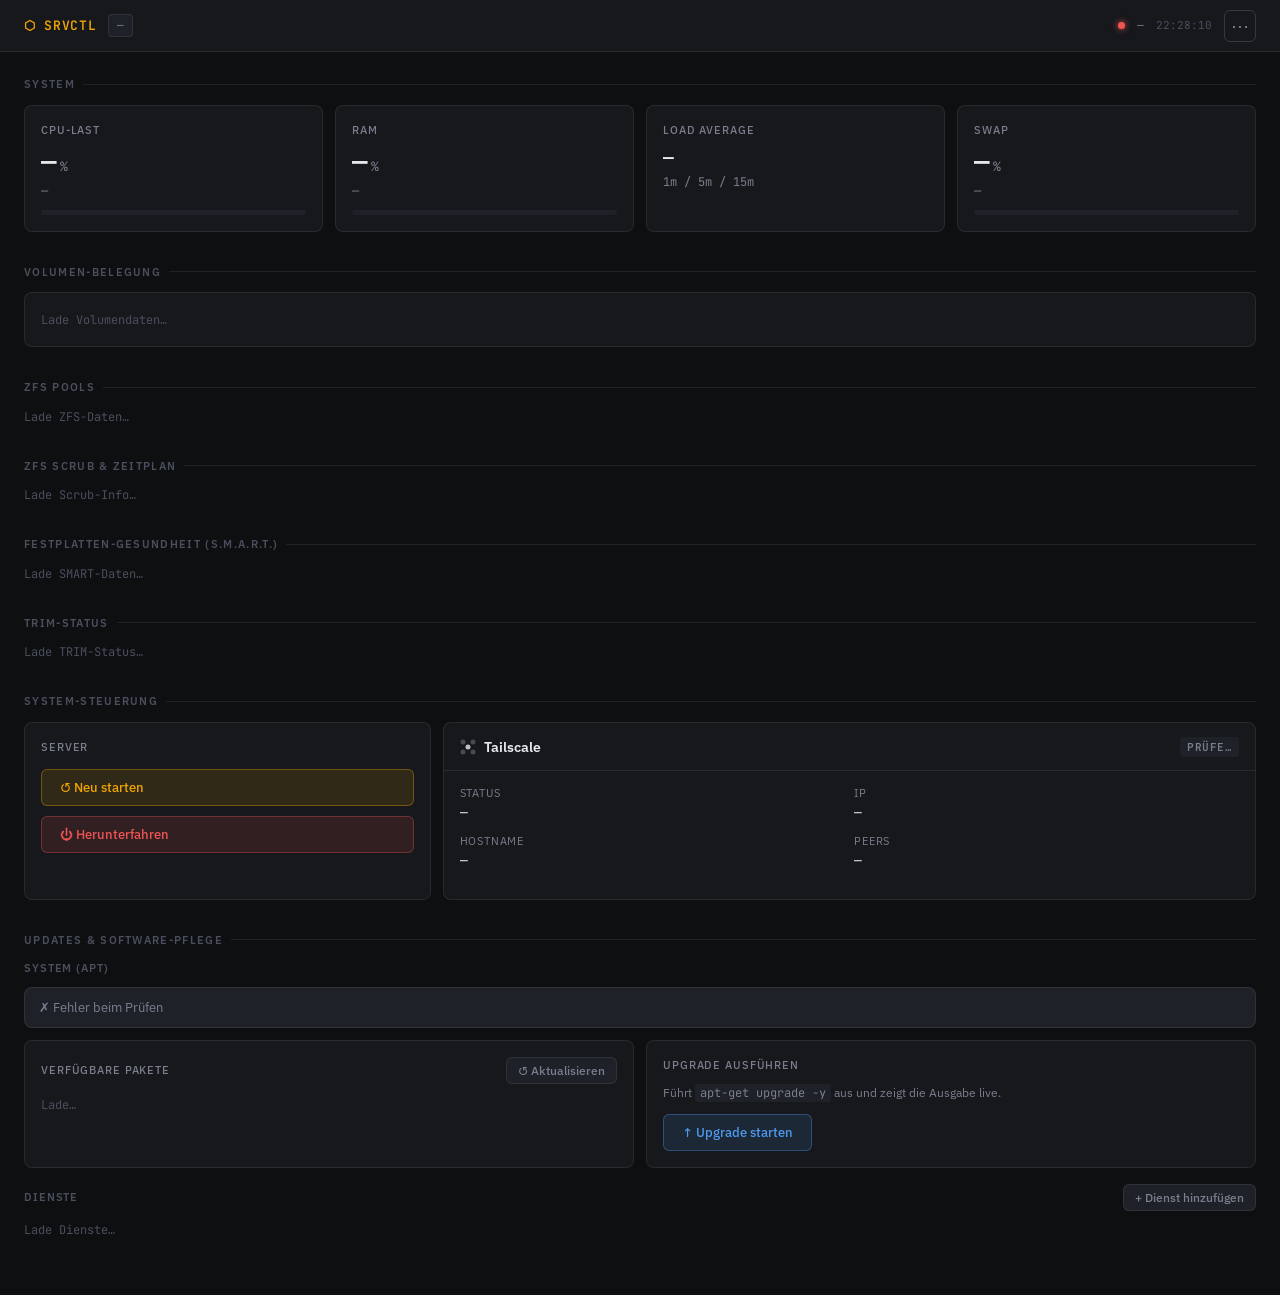
==== commit 639791f6: "add control updates router and some bug fixes" ====
--- a/frontend/index.html
+++ b/frontend/index.html
@@ -517,6 +517,131 @@
     gap: 10px;
   }
   .power-card .card-label { margin-bottom: 4px; }
+
+  /* ── Updates section ── */
+  .update-banner {
+    display: flex;
+    align-items: center;
+    gap: 10px;
+    padding: 10px 14px;
+    border-radius: var(--radius);
+    border: 1px solid;
+    font-size: 13px;
+    margin-bottom: 12px;
+  }
+  .update-banner.has-updates {
+    background: var(--accent-dim);
+    border-color: rgba(240,165,0,0.3);
+    color: var(--accent);
+  }
+  .update-banner.up-to-date {
+    background: var(--green-dim);
+    border-color: rgba(61,214,140,0.25);
+    color: var(--green);
+  }
+  .update-banner.checking {
+    background: var(--surface2);
+    border-color: var(--border);
+    color: var(--text-muted);
+  }
+
+  .pkg-list {
+    max-height: 220px;
+    overflow-y: auto;
+    margin-top: 10px;
+  }
+  .pkg-row {
+    display: flex;
+    align-items: center;
+    justify-content: space-between;
+    padding: 5px 0;
+    border-bottom: 1px solid var(--border);
+    gap: 8px;
+  }
+  .pkg-row:last-child { border-bottom: none; }
+  .pkg-name { font-family: var(--font-mono); font-size: 12px; flex: 1; min-width: 0; white-space: nowrap; overflow: hidden; text-overflow: ellipsis; }
+  .pkg-ver { font-family: var(--font-mono); font-size: 11px; color: var(--text-muted); white-space: nowrap; }
+  .pkg-arrow { color: var(--text-dim); font-size: 11px; }
+
+  .svc-card {
+    background: var(--surface);
+    border: 1px solid var(--border);
+    border-radius: var(--radius);
+    overflow: hidden;
+  }
+  .svc-card.update-available { border-color: rgba(240,165,0,0.4); }
+  .svc-card.up-to-date { border-color: rgba(61,214,140,0.2); }
+  .svc-header {
+    padding: 12px 16px;
+    display: flex;
+    align-items: center;
+    justify-content: space-between;
+    border-bottom: 1px solid var(--border);
+  }
+  .svc-name { font-weight: 600; font-size: 14px; }
+  .svc-desc { font-size: 11px; color: var(--text-muted); margin-top: 1px; }
+  .svc-body { padding: 12px 16px; }
+  .svc-versions {
+    display: grid;
+    grid-template-columns: 1fr 1fr;
+    gap: 10px;
+    margin-bottom: 12px;
+  }
+  .svc-ver-label { font-size: 11px; color: var(--text-muted); text-transform: uppercase; letter-spacing: 0.07em; }
+  .svc-ver-val { font-family: var(--font-mono); font-size: 14px; margin-top: 3px; }
+  .svc-ver-val.new-ver { color: var(--accent); }
+  .svc-date { font-size: 11px; color: var(--text-dim); margin-bottom: 10px; }
+
+  /* Upgrade terminal output */
+  .upgrade-terminal {
+    display: none;
+    background: #0a0b0d;
+    border: 1px solid var(--border);
+    border-radius: 6px;
+    padding: 12px;
+    margin-top: 10px;
+    max-height: 260px;
+    overflow-y: auto;
+  }
+  .upgrade-terminal.open { display: block; }
+  .upgrade-terminal pre {
+    font-family: var(--font-mono);
+    font-size: 11px;
+    color: #9ca3b0;
+    white-space: pre-wrap;
+    word-break: break-all;
+    line-height: 1.7;
+  }
+  .upgrade-terminal .line-ok { color: var(--green); }
+  .upgrade-terminal .line-err { color: var(--red); }
+  .upgrade-terminal .line-done { color: var(--blue); }
+
+  /* Add service form */
+  .add-svc-form {
+    display: none;
+    background: var(--surface2);
+    border: 1px solid var(--border);
+    border-radius: var(--radius);
+    padding: 16px;
+    margin-top: 12px;
+  }
+  .add-svc-form.open { display: block; }
+  .form-row { display: grid; grid-template-columns: 1fr 1fr; gap: 10px; margin-bottom: 10px; }
+  .form-field { display: flex; flex-direction: column; gap: 4px; }
+  .form-label { font-size: 11px; color: var(--text-muted); text-transform: uppercase; letter-spacing: 0.07em; }
+  .form-input {
+    background: var(--surface);
+    border: 1px solid var(--border);
+    border-radius: 5px;
+    padding: 7px 10px;
+    color: var(--text);
+    font-family: var(--font-mono);
+    font-size: 12px;
+    outline: none;
+    transition: border-color 0.15s;
+  }
+  .form-input:focus { border-color: var(--blue); }
+  .form-input::placeholder { color: var(--text-dim); }
 
   /* scrollbar */
   ::-webkit-scrollbar { width: 6px; }
@@ -695,6 +820,89 @@
     </div>
   </section>
 
+  <!-- ── Updates & Software-Pflege ── -->
+  <section class="section">
+    <div class="section-title">Updates &amp; Software-Pflege</div>
+
+    <!-- apt -->
+    <div style="margin-bottom:16px">
+      <div style="font-size:11px;font-weight:600;letter-spacing:.08em;text-transform:uppercase;color:var(--text-dim);margin-bottom:10px">System (apt)</div>
+      <div id="apt-banner" class="update-banner checking">⟳ Prüfe Paket-Updates…</div>
+      <div class="grid grid-2">
+        <div class="card" id="apt-card">
+          <div class="card-label" style="justify-content:space-between">
+            Verfügbare Pakete
+            <button class="btn btn-ghost btn-sm" onclick="checkApt()" id="btn-apt-check">↺ Aktualisieren</button>
+          </div>
+          <div id="apt-content"><span class="loading-text">Lade…</span></div>
+        </div>
+        <div class="card" id="apt-upgrade-card">
+          <div class="card-label">Upgrade ausführen</div>
+          <div style="font-size:12px;color:var(--text-muted);margin-bottom:12px">
+            Führt <code style="font-family:var(--font-mono);background:var(--surface2);padding:1px 5px;border-radius:3px">apt-get upgrade -y</code> aus und zeigt die Ausgabe live.
+          </div>
+          <button class="btn btn-primary" id="btn-apt-upgrade" onclick="runAptUpgrade()">
+            ↑ Upgrade starten
+          </button>
+          <div class="upgrade-terminal" id="upgrade-terminal">
+            <pre id="upgrade-output"></pre>
+          </div>
+        </div>
+      </div>
+    </div>
+
+    <!-- Services -->
+    <div>
+      <div style="display:flex;align-items:center;justify-content:space-between;margin-bottom:10px">
+        <div style="font-size:11px;font-weight:600;letter-spacing:.08em;text-transform:uppercase;color:var(--text-dim)">Dienste</div>
+        <button class="btn btn-ghost btn-sm" onclick="toggleAddSvcForm()">+ Dienst hinzufügen</button>
+      </div>
+
+      <!-- Add service form -->
+      <div class="add-svc-form" id="add-svc-form">
+        <div style="font-size:13px;font-weight:600;margin-bottom:12px">Neuen Dienst überwachen</div>
+        <div class="form-row">
+          <div class="form-field">
+            <label class="form-label">ID (eindeutig)</label>
+            <input class="form-input" id="svc-id" placeholder="z.B. nextcloud" />
+          </div>
+          <div class="form-field">
+            <label class="form-label">Anzeigename</label>
+            <input class="form-input" id="svc-name" placeholder="z.B. Nextcloud" />
+          </div>
+        </div>
+        <div class="form-row">
+          <div class="form-field">
+            <label class="form-label">GitHub Repo</label>
+            <input class="form-input" id="svc-repo" placeholder="z.B. nextcloud/server" />
+          </div>
+          <div class="form-field">
+            <label class="form-label">Beschreibung</label>
+            <input class="form-input" id="svc-desc" placeholder="optional" />
+          </div>
+        </div>
+        <div class="form-row">
+          <div class="form-field">
+            <label class="form-label">Version-Befehl (kommagetrennt)</label>
+            <input class="form-input" id="svc-cmd" placeholder="docker,inspect,--format,{{.Config.Image}},container_name" />
+          </div>
+          <div class="form-field">
+            <label class="form-label">Version-Regex</label>
+            <input class="form-input" id="svc-regex" placeholder=":v?([\\d.]+)" />
+          </div>
+        </div>
+        <div style="display:flex;gap:8px;margin-top:4px">
+          <button class="btn btn-primary btn-sm" onclick="addService()">Hinzufügen</button>
+          <button class="btn btn-ghost btn-sm" onclick="toggleAddSvcForm()">Abbrechen</button>
+        </div>
+      </div>
+
+      <div class="grid grid-auto" id="services-grid">
+        <span class="loading-text">Lade Dienste…</span>
+      </div>
+    </div>
+  </section>
+
   <!-- ── Admin Panel (hidden behind ...) ── -->
   <div class="admin-panel" id="admin-panel">
     <div class="admin-banner">⚑ Admin-Bereich — alle Details</div>
@@ -1103,6 +1311,229 @@
   } catch(e) { console.error('Temps error:', e); }
 }
 
+// ── apt updates ──────────────────────────────────────────────────────────────
+
+async function checkApt() {
+  const btn = document.getElementById('btn-apt-check');
+  const banner = document.getElementById('apt-banner');
+  const content = document.getElementById('apt-content');
+  if (btn) { btn.disabled = true; btn.textContent = '⟳'; }
+  banner.className = 'update-banner checking';
+  banner.textContent = '⟳ Prüfe Paket-Updates…';
+
+  try {
+    const r = await fetch('/api/updates/apt');
+    const d = await r.json();
+
+    if (!d.available) {
+      banner.className = 'update-banner checking';
+      banner.innerHTML = '⚠ apt nicht verfügbar auf diesem System';
+      content.innerHTML = '<span class="loading-text">—</span>';
+      return;
+    }
+
+    const count = d.package_count;
+    if (count === 0) {
+      banner.className = 'update-banner up-to-date';
+      banner.innerHTML = '✓ Alle Pakete aktuell';
+      content.innerHTML = '<span style="font-size:13px;color:var(--green)">Keine Updates verfügbar</span>';
+    } else {
+      const secNote = d.security_estimate > 0
+        ? ` <span style="color:var(--red)">(~${d.security_estimate} sicherheitsrelevant)</span>`
+        : '';
+      banner.className = 'update-banner has-updates';
+      banner.innerHTML = `⚑ ${count} Paket${count !== 1 ? 'e' : ''} verfügbar${secNote}`;
+
+      const rows = d.packages.slice(0, 60).map(p =>
+        `<div class="pkg-row">
+          <span class="pkg-name">${p.name}</span>
+          <span class="pkg-ver">${p.current_version}</span>
+          <span class="pkg-arrow">→</span>
+          <span class="pkg-ver" style="color:var(--accent)">${p.new_version}</span>
+        </div>`
+      ).join('');
+      const more = d.packages.length > 60
+        ? `<div style="font-size:11px;color:var(--text-dim);padding-top:6px">… und ${d.packages.length - 60} weitere</div>`
+        : '';
+      content.innerHTML = `<div class="pkg-list">${rows}${more}</div>`;
+    }
+  } catch(e) {
+    banner.className = 'update-banner checking';
+    banner.textContent = '✗ Fehler beim Prüfen';
+    console.error('apt check error:', e);
+  } finally {
+    if (btn) { btn.disabled = false; btn.textContent = '↺ Aktualisieren'; }
+  }
+}
+
+async function runAptUpgrade() {
+  const btn = document.getElementById('btn-apt-upgrade');
+  const terminal = document.getElementById('upgrade-terminal');
+  const output = document.getElementById('upgrade-output');
+
+  btn.disabled = true;
+  btn.textContent = '⟳ Läuft…';
+  terminal.classList.add('open');
+  output.textContent = '';
+
+  try {
+    const resp = await fetch('/api/updates/apt/upgrade', { method: 'POST' });
+    const reader = resp.body.getReader();
+    const decoder = new TextDecoder();
+
+    while (true) {
+      const { done, value } = await reader.read();
+      if (done) break;
+      const text = decoder.decode(value);
+      for (const chunk of text.split('\n')) {
+        if (!chunk.startsWith('data: ')) continue;
+        const line = chunk.slice(6);
+        if (!line) continue;
+        const span = document.createElement('span');
+        if (line.startsWith('[DONE')) {
+          span.className = 'line-done';
+          span.textContent = '\n' + line + '\n';
+          // Re-check apt after upgrade
+          setTimeout(checkApt, 1000);
+        } else if (line.includes('Err:') || line.includes('error')) {
+          span.className = 'line-err';
+          span.textContent = line + '\n';
+        } else if (line.includes('upgraded') || line.includes('installed')) {
+          span.className = 'line-ok';
+          span.textContent = line + '\n';
+        } else {
+          span.textContent = line + '\n';
+        }
+        output.appendChild(span);
+        terminal.scrollTop = terminal.scrollHeight;
+      }
+    }
+  } catch(e) {
+    output.textContent += '\n[Verbindungsfehler: ' + e.message + ']\n';
+    console.error('upgrade error:', e);
+  } finally {
+    btn.disabled = false;
+    btn.textContent = '↑ Upgrade starten';
+  }
+}
+
+// ── Service release monitoring ────────────────────────────────────────────────
+
+function fmt_date_ago(iso) {
+  if (!iso) return '—';
+  const d = new Date(iso);
+  const diff = Date.now() - d.getTime();
+  const days = Math.floor(diff / 86400000);
+  if (days === 0) return 'heute';
+  if (days === 1) return 'gestern';
+  if (days < 30) return `vor ${days} Tagen`;
+  if (days < 365) return `vor ${Math.floor(days/30)} Monaten`;
+  return `vor ${Math.floor(days/365)} Jahren`;
+}
+
+async function fetchServices() {
+  try {
+    const r = await fetch('/api/updates/services');
+    const d = await r.json();
+    const grid = document.getElementById('services-grid');
+
+    if (!d.services.length) {
+      grid.innerHTML = '<div class="card"><span class="loading-text">Keine Dienste konfiguriert. Füge Dienste über den Button hinzu.</span></div>';
+      return;
+    }
+
+    grid.innerHTML = d.services.map(svc => {
+      const statusCls = svc.status === 'update-available' ? 'update-available'
+        : svc.status === 'up-to-date' ? 'up-to-date' : '';
+      const statusBadge = svc.status === 'update-available'
+        ? '<span class="badge warn"><span class="badge-dot"></span>Update verfügbar</span>'
+        : svc.status === 'up-to-date'
+          ? '<span class="badge ok"><span class="badge-dot"></span>Aktuell</span>'
+          : '<span class="badge unknown">Unbekannt</span>';
+
+      const installedColor = svc.status === 'update-available' ? 'var(--text-muted)' : 'var(--green)';
+      const latestColor = svc.status === 'update-available' ? 'var(--accent)' : 'var(--green)';
+
+      return `<div class="svc-card ${statusCls}">
+        <div class="svc-header">
+          <div>
+            <div class="svc-name">${svc.name}</div>
+            <div class="svc-desc">${svc.description}</div>
+          </div>
+          ${statusBadge}
+        </div>
+        <div class="svc-body">
+          <div class="svc-versions">
+            <div>
+              <div class="svc-ver-label">Installiert</div>
+              <div class="svc-ver-val" style="color:${installedColor}">${svc.installed_version || '—'}</div>
+            </div>
+            <div>
+              <div class="svc-ver-label">Neueste Version</div>
+              <div class="svc-ver-val ${svc.status === 'update-available' ? 'new-ver' : ''}" style="color:${latestColor}">${svc.latest_version || '—'}</div>
+            </div>
+          </div>
+          ${svc.latest_published_at ? `<div class="svc-date">Release: ${fmt_date_ago(svc.latest_published_at)} (${svc.latest_published_at.split('T')[0]})</div>` : ''}
+          <div style="display:flex;gap:8px;flex-wrap:wrap">
+            ${svc.release_url ? `<a href="${svc.release_url}" target="_blank" rel="noopener" class="btn btn-ghost btn-sm" style="text-decoration:none">↗ Release-Notes</a>` : ''}
+            <button class="btn btn-ghost btn-sm" onclick="removeService('${svc.id}')" style="color:var(--red);border-color:rgba(240,84,84,.25)">✕ Entfernen</button>
+          </div>
+          ${svc.release_excerpt ? `<div style="margin-top:10px;font-size:11px;color:var(--text-dim);font-family:var(--font-mono);border-top:1px solid var(--border);padding-top:8px;white-space:pre-wrap;max-height:80px;overflow:hidden">${svc.release_excerpt.replace(/</g,'&lt;').replace(/>/g,'&gt;')}</div>` : ''}
+        </div>
+      </div>`;
+    }).join('');
+  } catch(e) { console.error('Services error:', e); }
+}
+
+// ── Add / remove service ──────────────────────────────────────────────────────
+
+function toggleAddSvcForm() {
+  document.getElementById('add-svc-form').classList.toggle('open');
+}
+
+async function addService() {
+  const id = document.getElementById('svc-id').value.trim();
+  const name = document.getElementById('svc-name').value.trim();
+  const repo = document.getElementById('svc-repo').value.trim();
+  const desc = document.getElementById('svc-desc').value.trim();
+  const cmdRaw = document.getElementById('svc-cmd').value.trim();
+  const regex = document.getElementById('svc-regex').value.trim();
+
+  if (!id || !name || !repo) {
+    alert('ID, Name und GitHub Repo sind Pflichtfelder.');
+    return;
+  }
+
+  const body = {
+    id, name, description: desc, github_repo: repo,
+    version_cmd: cmdRaw ? cmdRaw.split(',').map(s => s.trim()) : [],
+    version_regex: regex,
+  };
+
+  try {
+    const r = await fetch('/api/updates/config/services', {
+      method: 'POST',
+      headers: { 'Content-Type': 'application/json' },
+      body: JSON.stringify(body),
+    });
+    if (r.ok) {
+      document.getElementById('add-svc-form').classList.remove('open');
+      ['svc-id','svc-name','svc-repo','svc-desc','svc-cmd','svc-regex'].forEach(id => {
+        document.getElementById(id).value = '';
+      });
+      await fetchServices();
+    }
+  } catch(e) { console.error('Add service error:', e); }
+}
+
+async function removeService(id) {
+  if (!confirm(`Dienst "${id}" aus der Überwachung entfernen?`)) return;
+  try {
+    await fetch(`/api/updates/config/services/${id}`, { method: 'DELETE' });
+    await fetchServices();
+  } catch(e) { console.error('Remove service error:', e); }
+}
+
 // ── Admin panel toggle ────────────────────────────────────────────────────────
 
 let adminOpen = false;
@@ -1137,6 +1568,7 @@
     fetchZFS(),
     fetchSMART(),
     fetchTRIM(),
+    fetchServices(),
     ...(adminOpen ? [fetchTemps()] : []),
   ]);
   const now = new Date();
@@ -1146,7 +1578,9 @@
 
 // Initial load + polling every 30s
 refreshAll();
+checkApt();                          // apt check on start (slow, don't block main refresh)
 setInterval(refreshAll, 30000);
+setInterval(checkApt, 300000);       // re-check apt every 5 minutes
 </script>
 <!-- ── Confirmation Modal ── -->
 <div class="modal-backdrop" id="modal-backdrop">
